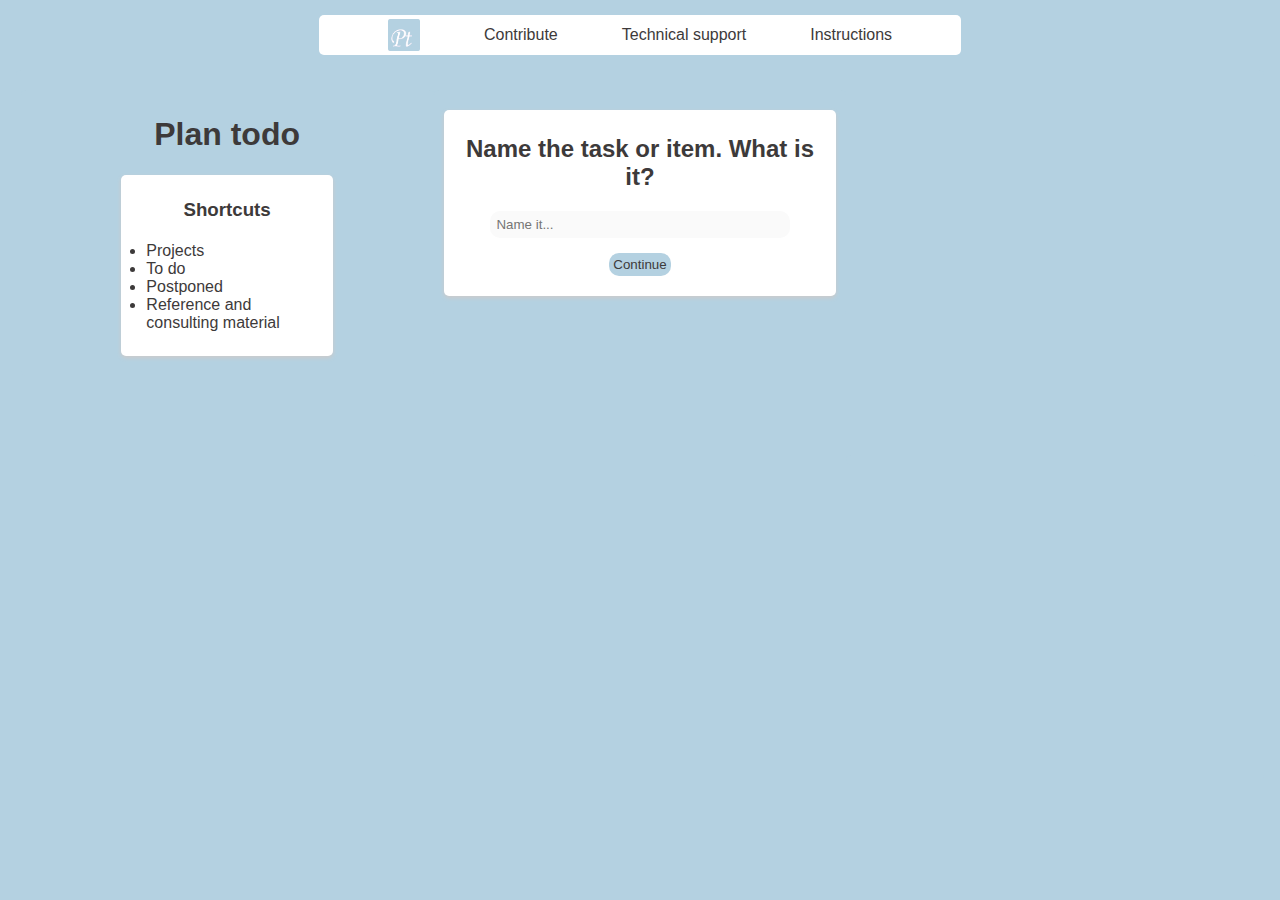
==== index plan todo.html @ 3b23b128 "applied animation to buttons, items and input" ====
<!DOCTYPE html>
<html lang="en">
<head>
    <meta charset="UTF-8">
    <meta http-equiv="X-UA-Compatible" content="IE=edge">
    <meta name="viewport" content="width=device-width, initial-scale=1.0">
    <!--favicon-->
    <link rel="apple-touch-icon" sizes="180x180" href="/apple-touch-icon.png">
    <link rel="icon" type="image/png" sizes="32x32" href="/favicon-32x32.png">
    <link rel="icon" type="image/png" sizes="16x16" href="/favicon-16x16.png">
    <link rel="manifest" href="/site.webmanifest">

    <title>Plan todo - the place to store all of your plans</title>
    <link rel="stylesheet" href="styles.css">
    <link rel="stylesheet" href="animations.css">
</head>

<body>
    <div class="topLinksSection">
        <img src="Plan todo logo.png" alt="plan todo logo">
        <li onclick="showOverlay(contributeOverlay)" >Contribute</li>
            <div class="overlay" id=contributeOverlayId>
                <div class="contributeOverlayContent">
                    <p>"Plan todo" is an effort by just one person,
                        if you want to support the development you can contribute
                        via the different methods found in the link below, 
                        also, you can help me by sharing the app 😉. 
                        I appreciate it greatly 🙏.</p>
                    <a href="http://paynest.app/carlos-zbent"> 💙 Contribute 🤑 </a>
                    <p style='color:#b4d1e1' > PS: The link above may be unfamiliar to you, that's ok. It is a pretty new app called Paynest, 
                        made by two good friends of mine. Think of it like a place to gather all of
                        your payment methods, quite useful if you think about it. </p>
                </div>
            </div>
        <li onclick="showOverlay(supportOverlay)" >Technical support</li>
            <div class="overlay" id='supportOverlayId'>
                <div class="supportOverlayContent">
                    <p>
                        You can report any issue,
                        consult any doubt, or even
                        suggest new features via the links below 📝.
                    </p>
                    <a href="http://t.me/plan_todo_app">Telegram 👩‍👩‍👧‍👦</a>
                    <a href="mailto:plantodo.app@gmail.com">E-mail 💌</a>
                    <a href="http://twitter.com/plan_todo_app">Twitter 🐥</a>
                </div>        
            </div>
        <li onclick="showOverlay(instructionsOverlay)" > Instructions </li>
            <div class="overlay" id='instructionsOverlayId'>
                <div class="instructionsOverlayContent">
                    <p>
                        🤔 Plan todo is based on a diagram created by David Allen. 
                        You can review it in his book "Getting things done".
                        You can advance through Plan todo to take
                        a better decision organizing your tasks and material, then 
                        finish on the adequate container for storing those tasks.
                        You can also skip the choise making and go straight to the 
                        container you want to work on 💻.
                        <br><br>
                        🗑 To delete an item simply click on it. When you load the page again it will be gone.
                        <br><br>
                        🙉 The possibility of editing the items is coming soon 🕖. Stay tuned 😁
                    </p>
                </div>
            </div>
    </div>
<div class="mainContainer"> <!--main div that contains the other three big containers-->
    <div class="leftContainer"> <!--left aligned big div that contains containers that go left of the main page flow-->
        <h1 class='page_header'>Plan todo</h1>
        <div class="shortcutsContainer">
            <h3 class="shortcutsHeader"> Shortcuts </h3>
            <ul>
                <a href="#projectsContainerId" onclick="projectsContainerId.style.display = 'block'"><li>Projects</li></a>
                <a href="#todosContainerId" onclick="todosContainerId.style.display = 'block'"><li>To do</li></a>
                <a href="#somedayTasksContainerId" onclick="somedayTasksContainerId.style.display = 'block'"><li>Postponed</li></a>
                <a href="#referenceMaterialContainerId" 
                    onclick="referenceMaterialContainerId.style.display = 'block'"><li>Reference and consulting material</li></a>
            </ul>
        </div>
        <div onclick='deleteProject()' class="projectsContainer" id='projectsContainerId'>
            <h3 class="projectsHeader">
                Projects
            </h3>
        </div>
    </div>
    <div class="centerContainer"> <!--centered big div that contains the main page flow-->
        <div class="taskNameDiv">
            <h2>Name the task or item. What is it?</h2>
            <form>
                <input type="text" name="Write here" id="taskName" placeholder="Name it...">
            </form>
            <button id="dropChooseActionSectionBt" onclick="dropSection(chooseActionSection)">
                Continue
            </button>
        </div>
        <div class="chooseActionSection" id='chooseActionSectionId'>
            <h2>Is it actionable? Can you work on it?</h2>
            <button id='dropTypeOfTaskSectionBtId'
            onclick="dropSection(typeOfTaskSection)">
                I'll work on it
            </button>
            <button id='dropNegativeActionSectionBtId'
            onclick="dropSection(negativeActionSection)">
                Not for now
            </button>
        </div>
            <div class='negativeActionSection' id="negativeActionSectionId">
                <h2>What's it's use, then?</h2>
                <button id='recycleBinBt'
                onclick=" dropSection(recycleBinContainer),
                throwAwayTask(taskNameField.value)">
                    I have no use for it
                </button>
                <button id='somedayMaybeBt'
                onclick=" dropSection(somedayTasksContainer),
                saveSomedayTask(taskNameField.value)">
                    Can't act on it now, maybe later
                </button>
                <button id='referenceMaterialBt'
                onclick="dropSection(referenceMaterialContainer), 
                saveReferenceTask(taskNameField.value)">
                    Further consult or revision
                </button>
            </div>
            <div id="typeOfTaskSectionId" class="typeOfTaskSection">
                <h2>What's the next action?</h2>
                <button id='projectBt' onclick="saveNewProject(taskNameField.value)">
                    It requires more than one action
                </button>
                <button id='actNowBt'
                onclick="dropSection(externalSoftwareLinksSection)">
                    I'll do it in less than two minutes
                </button>
                <button id='todoBt'
                onclick="saveNewTodo(taskNameField.value)">
                    I'll act on it as soon as I can
                </button>

                <div class="externalSoftwareLinksSection"
                id='externalSoftwareLinksSectionId'>
                <!-- this section is within the "type of task" section. but is only revealed when necessary -->
                    <ul id='externalSoftwareLinksUl'> <strong>Software útil</strong>
                        <li class='externalSoftwareLinksLi'>
                            Google Docs
                        </li>
                        <li class='externalSoftwareLinksLi'>
                            Notion
                        </li>
                        <li class='externalSoftwareLinksLi'>
                            Figma
                        </li>
                        <li class='externalSoftwareLinksLi'>
                            VS Code (web edition)
                        </li>
                        <li class='externalSoftwareLinksLi'>
                            Google Sheets
                        </li>
                        <li class='externalSoftwareLinksLi'>
                            Pixlr.com
                        </li>
                        <li class='externalSoftwareLinksLi'>
                            video editor
                        </li>
                    </ul>
                </div>

    </div>
    
    <div class="todosContainer" id='todosContainerId'>
        <h3 class="todosHeader">
            To do
        </h3>
        <ul id="todosParentListId" class='todosParentList' onclick="deleteTodo()">

        </ul>
    </div>
    </div>
    <div class="rightContainer">
        <div id="recycleBinContainerId" class='recycleBinContainer'>
            <h3 class="recycleBinHeader">
                Useless
            </h3>
            <ul id='recycleBinUl'>

            </ul>
        </div>
        <div id="somedayTasksContainerId" class='somedayTasksContainer'>
            <h3 class="somedayTaskContainerHeader">
                Postponed
            </h3>
            <ul id='somedayTasksUl' onclick="deleteSomedayTask()">

            </ul>
        </div>
        <div id="referenceMaterialContainerId" class='referenceMaterialContainer'>
            <h3 class='referenceMaterialContainerHeader'>
                Reference and consulting material
            </h3>
            <ul id='referenceMaterialUl' onclick="deleteReferenceTask()">

            </ul>
        </div>
    </div>
</div>        
<script src='script.js'></script>
</body>
</html>
---- styles.css ----
body {
    color: #3d3a3a;
    background-color: #b4d1e1;
    font-family: 'Segoe UI', Tahoma, Geneva, Verdana, sans-serif;
}
                                                /* GENERAL/COMMON STYLES */
div{ /* general div styles. meant to apply to container divs bc they should behave homogeneoulsy */
    position: relative;
    padding: 5px;
    height: fit-content;
    width: 95%;
    margin: 15px auto;
    box-shadow: 0px 2px 4px #cccaca; 
    background-color: white;
    border-radius: 5px;
}

button { /* general common button style, any specific style must be applied to the button at hand */
    display: block;
    margin: 15px auto;
    color: #3d3a3a;
    background-color: #b4d1e1;
    font-family: 'Segoe UI', Calibri, Tahoma, Verdana, sans-serif;
    border-width: 0px;
    padding: 4px;
    border-radius: 10px;
    cursor: pointer;
}
button:hover {
    background-color: #96b0be;
    box-shadow: 0px 3px 4px #cccaca;
    animation-name: raiseBt;
    animation-duration: 0.1s;
    animation-iteration-count: 1;
}
button:active {
    box-shadow: 0px 0px 0px 0px;
}

h2, h3 {
    text-align: center;
}
ul {
    padding: 3px 20px;
}

a {
    color: #3d3a3a;
    text-decoration: none;
}
a:hover {
    font-weight: 550;
}

                                                /* STYLE FOR THE BIG 4 CONTANER DIVS */
.mainContainer{
    width: 98%;
    min-height: 700px;
    height: fit-content;
    display: flex;
    align-content: space-between;
    background-color: #b4d1e1;
    box-shadow: 0px 0px 0px;
}
    .leftContainer{
        background-color: #b4d1e1;
        box-shadow: 0px 0px 0px;
    }
    .centerContainer {
        background-color: #b4d1e1;
        box-shadow: 0px 0px 0px;
    }
    .rightContainer {
        background-color: #b4d1e1;
        box-shadow: 0px 0px 0px;
        top: 365px;
}
                                                /* SECTION AND ITEM SPECIFIC STYLES */
.topLinksSection {
    display: flex;
    justify-content: space-evenly;
    align-items: center;
    margin: 15px auto;
    min-width: 35%;
    max-width: 50%;
    height: 30px;
    background-color: white;
    box-shadow: 0px 0px 0px;
}
    .topLinksSection img {
        width: 32px;
        height: 32px;
    }
    .topLinksSection li {
        display: inline;
        cursor: pointer;
    }
    .topLinksSection li:hover {
        font-weight:550;
    } 

    .overlay {
        position: fixed; /* Sit on top of the page content */
        display: none; /* Hidden by default */
        width: 100%; /* Full width (cover the whole page) */
        height: 100%; /* Full height (cover the whole page) */
        top: 0;
        left: 0;
        right: 0;
        bottom: 0;
        background-color: rgba(0,0,0,0.5); /* Black background with opacity */
        z-index: 2; /* Specify a stack order in case you're using a different order for other elements*/
        cursor: pointer; /* Add a pointer on hover */
    }
        .contributeOverlayContent, .supportOverlayContent
        , .suggestOverlayContent, .instructionsOverlayContent {
            position: absolute;
            top: 50%;
            left: 50%;
            font-size: 50px;
            color: white;
            transform: translate(-50%,-50%);
            -ms-transform: translate(-50%,-50%);
            width: 40%;
            height: fit-content;
            max-height: 60%;
            box-shadow: 0px 0px 0px 0px;
            padding: 15px;
            }
        .overlay p {
            font-size: 20px;
            color: #3d3a3a;
            text-align: justify;
        }
        .overlay a {
            font-size: 23px;
            display: block;
            width: fit-content;
            margin: 5px auto;
        }

.page_header {
    display: block;
    margin: 15px, auto;
    font-family: 'Monotype Corsiva', 'MV Boli', 'Segoe UI', Tahoma, Geneva, Verdana, sans-serif;
    text-align: center;
    color: #3d3a3a;
}
.shortcutsContainer {
    width: 50%;
}
#taskName {
    border-radius: 10px;
    border: 0px;
    padding: 6px;
    display: block;
    width: 75%;
    margin: 5px auto;
    background-color: #fafafa;
}
#taskName:hover {
    box-shadow: 0px 5px 6px #cccaca;
    border: 0px;
    animation-name: raiseInput;
    animation-duration: 0.2s;
    animation-iteration-count: 1;
}

#dropNegativeActionSectionBtId {
    background-color: #F8C9F3;
}
#dropNegativeActionSectionBtId:hover {
    background-color: #cfadd6;
}

#recycleBinBt {
    background-color: #FFA1A1;
}
#recycleBinBt:hover {
    background-color: #dd8989;
}

.newTodo, .newSomedayTask, .newReferenceMaterial, .newProject {
    background-color: #fafafa;
    padding: 5px;
    border-radius: 10px;
    display: inline-block;
    width: 100%;
    margin: 5px auto;
    text-align: center;
    cursor: pointer;
}
.newTodo:hover, .newSomedayTask:hover, .newReferenceMaterial:hover, .newProject:hover {
    box-shadow: 0px 1px 4px 1px #cccaca;
    animation: raiseItem;
    animation-duration: .1s;
    animation-iteration-count: 1;
}

.newTodoDeleted, .somedayTaskDeleted, .referenceMaterialDeleted, .newProjectDeleted { /* class to asign to a todo when clicked on, and deleted */
    text-decoration: line-through;
    padding: 5px;
    border-radius: 10px;
    color: #cccaca;
    display: inline-block;
    margin: 5px auto;
    width: 100%;
}

.chooseActionSection, .typeOfTaskSection, 
.negativeActionSection, .externalSoftwareLinksSection,
.recycleBinContainer, .somedayTasksContainer, .referenceMaterialContainer, 
.todosContainer, .projectsContainer {
    /*all of this sections share the method for hiding and appearing, hence, they have this common property*/
    display: none;
}

.projectsContainer {
    position: relative;
    top: 69px; /*this is to force the projects container to appear
    where it must, to the right of the button that calls it*/
    max-height: 340px;
}
---- animations.css ----
@keyframes raiseInput {
    from {box-shadow: 0px 2px 3px #cccaca;}
    to {box-shadow: 0px 5px 6px 0px #cccaca;}
}

@keyframes raiseBt {
    from {box-shadow: 0px 0px 0px #cccaca;}
    to {box-shadow: 0px 3px 4px #cccaca;}
}

@keyframes raiseItem {
    from {box-shadow: 0px 0px 0px 0px}
    to {box-shadow: 0px 1px 4px 1px #cccaca;}
}
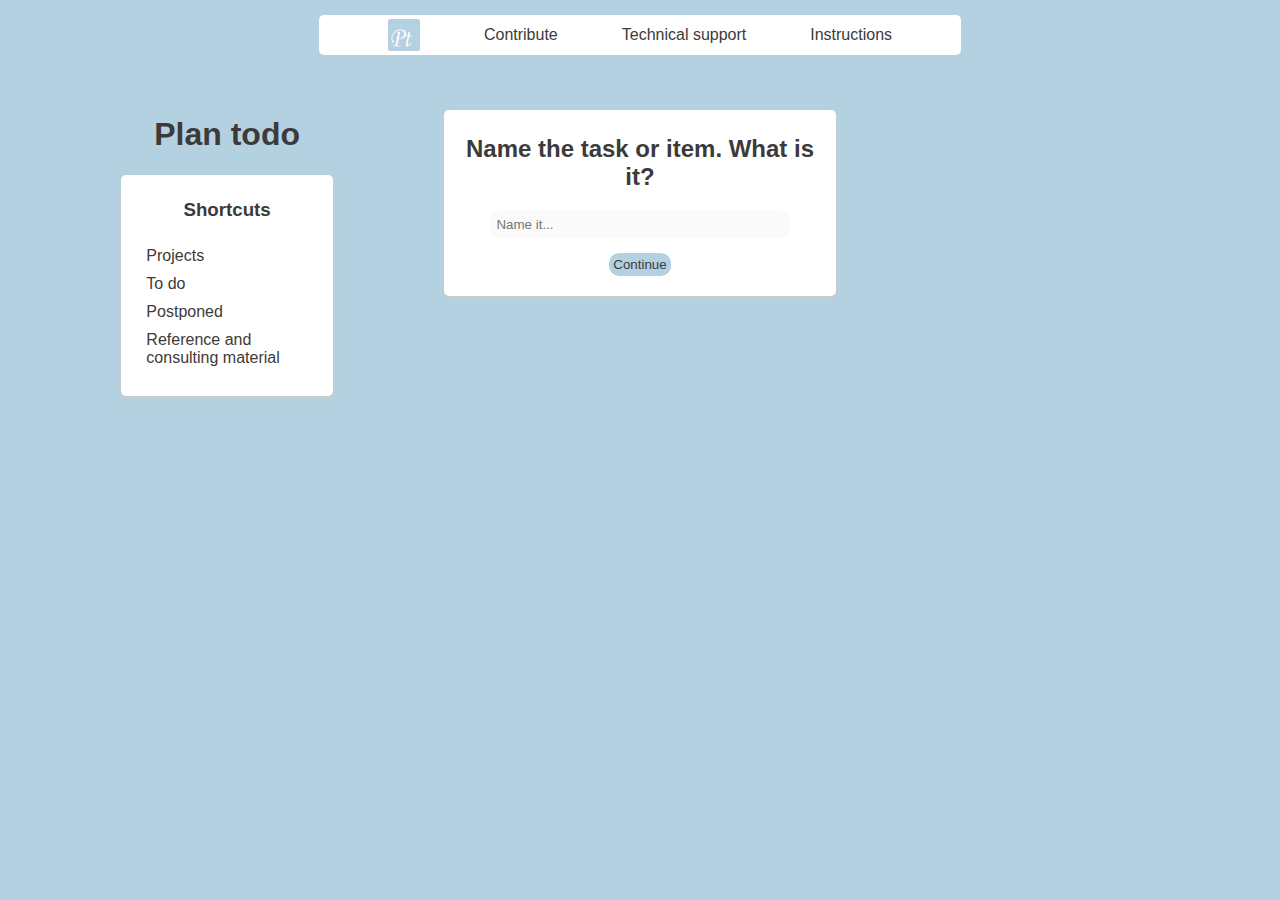
==== commit 70c45d8f: "improved shortcuts style" ====
--- a/index plan todo.html
+++ b/index plan todo.html
@@ -10,7 +10,7 @@
     <link rel="icon" type="image/png" sizes="16x16" href="/favicon-16x16.png">
     <link rel="manifest" href="/site.webmanifest">
 
-    <title>Plan todo - the place to store all of your plans</title>
+    <title>Plan todo - keep track of all your plans</title>
     <link rel="stylesheet" href="styles.css">
     <link rel="stylesheet" href="animations.css">
 </head>
--- a/styles.css
+++ b/styles.css
@@ -27,7 +27,7 @@
     cursor: pointer;
 }
 button:hover {
-    background-color: #96b0be;
+    /* background-color: #96b0be; */
     box-shadow: 0px 3px 4px #cccaca;
     animation-name: raiseBt;
     animation-duration: 0.1s;
@@ -148,6 +148,12 @@
 }
 .shortcutsContainer {
     width: 50%;
+    min-width: 30%;
+}
+.shortcutsContainer li {
+    display: inline-block;
+    width: 100%;
+    margin: 5px auto;
 }
 #taskName {
     border-radius: 10px;
@@ -169,15 +175,9 @@
 #dropNegativeActionSectionBtId {
     background-color: #F8C9F3;
 }
-#dropNegativeActionSectionBtId:hover {
-    background-color: #cfadd6;
-}
 
 #recycleBinBt {
     background-color: #FFA1A1;
-}
-#recycleBinBt:hover {
-    background-color: #dd8989;
 }
 
 .newTodo, .newSomedayTask, .newReferenceMaterial, .newProject {
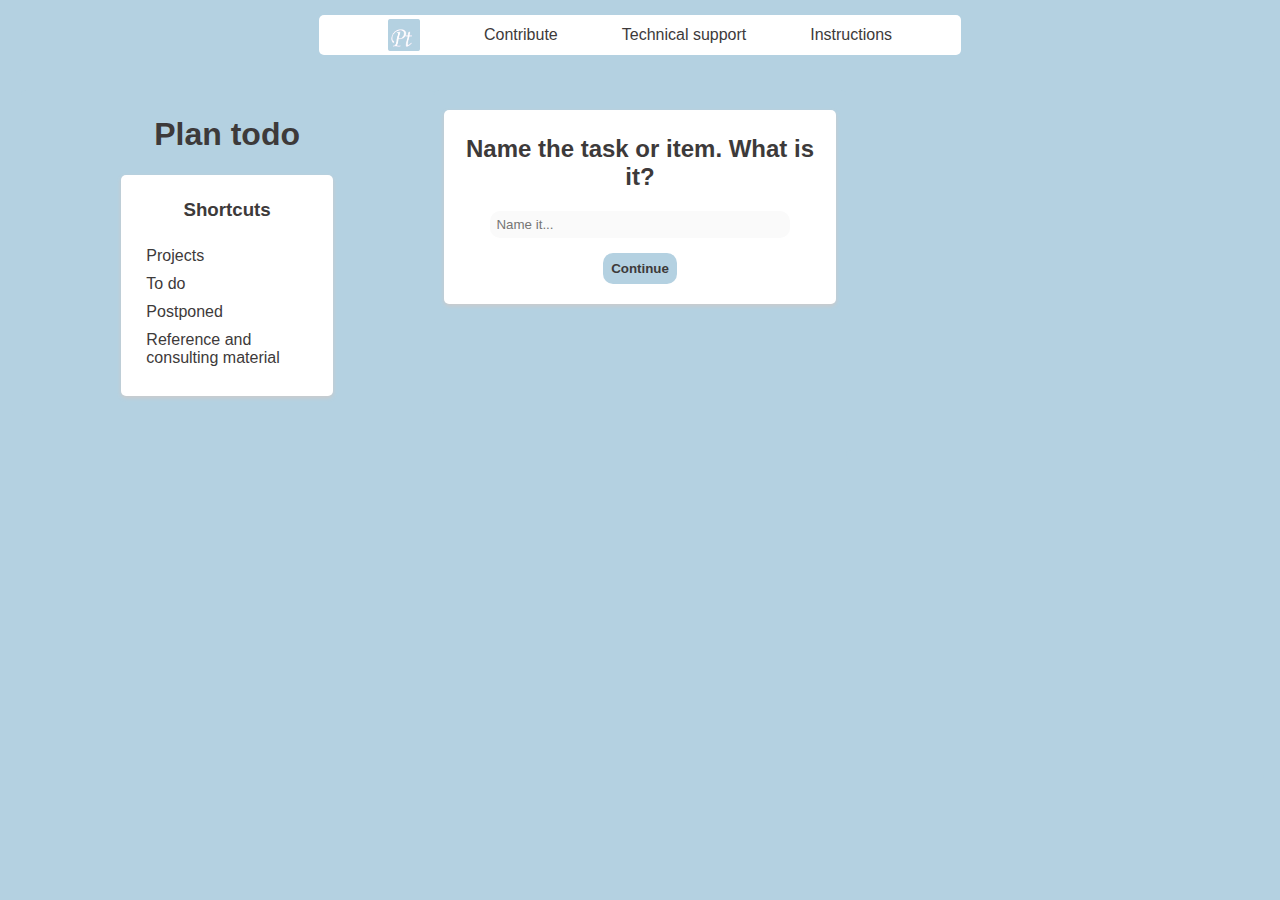
==== commit 5cfd774a: "added animation to sections" ====
--- a/index plan todo.html
+++ b/index plan todo.html
@@ -159,7 +159,7 @@
                             Pixlr.com
                         </li>
                         <li class='externalSoftwareLinksLi'>
-                            video editor
+                            Canva.com
                         </li>
                     </ul>
                 </div>
--- a/styles.css
+++ b/styles.css
@@ -21,8 +21,9 @@
     color: #3d3a3a;
     background-color: #b4d1e1;
     font-family: 'Segoe UI', Calibri, Tahoma, Verdana, sans-serif;
+    font-weight: 600;
     border-width: 0px;
-    padding: 4px;
+    padding: 8px;
     border-radius: 10px;
     cursor: pointer;
 }
@@ -73,7 +74,7 @@
     .rightContainer {
         background-color: #b4d1e1;
         box-shadow: 0px 0px 0px;
-        top: 365px;
+        top: 360px;
 }
                                                 /* SECTION AND ITEM SPECIFIC STYLES */
 .topLinksSection {
@@ -108,9 +109,9 @@
         left: 0;
         right: 0;
         bottom: 0;
+        margin-top: 0;
         background-color: rgba(0,0,0,0.5); /* Black background with opacity */
-        z-index: 2; /* Specify a stack order in case you're using a different order for other elements*/
-        cursor: pointer; /* Add a pointer on hover */
+        z-index: 2; /* Specify a stack order in case you're using a different order for other elements*/        
     }
         .contributeOverlayContent, .supportOverlayContent
         , .suggestOverlayContent, .instructionsOverlayContent {
@@ -122,10 +123,10 @@
             transform: translate(-50%,-50%);
             -ms-transform: translate(-50%,-50%);
             width: 40%;
-            height: fit-content;
-            max-height: 60%;
+            max-height: fit-content;
+            /* height: 60%; */
             box-shadow: 0px 0px 0px 0px;
-            padding: 15px;
+            padding: 25px;
             }
         .overlay p {
             font-size: 20px;
@@ -205,6 +206,7 @@
     display: inline-block;
     margin: 5px auto;
     width: 100%;
+    text-align: center;
 }
 
 .chooseActionSection, .typeOfTaskSection, 
@@ -213,11 +215,14 @@
 .todosContainer, .projectsContainer {
     /*all of this sections share the method for hiding and appearing, hence, they have this common property*/
     display: none;
+    animation-name: appearSection;
+    animation-duration: .1s;
+    animation-iteration-count: 1;
 }
 
 .projectsContainer {
     position: relative;
-    top: 69px; /*this is to force the projects container to appear
+    top: 38px; /*this is to force the projects container to appear
     where it must, to the right of the button that calls it*/
     max-height: 340px;
 }--- a/animations.css
+++ b/animations.css
@@ -11,4 +11,9 @@
 @keyframes raiseItem {
     from {box-shadow: 0px 0px 0px 0px}
     to {box-shadow: 0px 1px 4px 1px #cccaca;}
+}
+
+@keyframes appearSection {
+    from {opacity: .1; width: 70%;}
+    to {opacity: 1;width: 95%;}
 }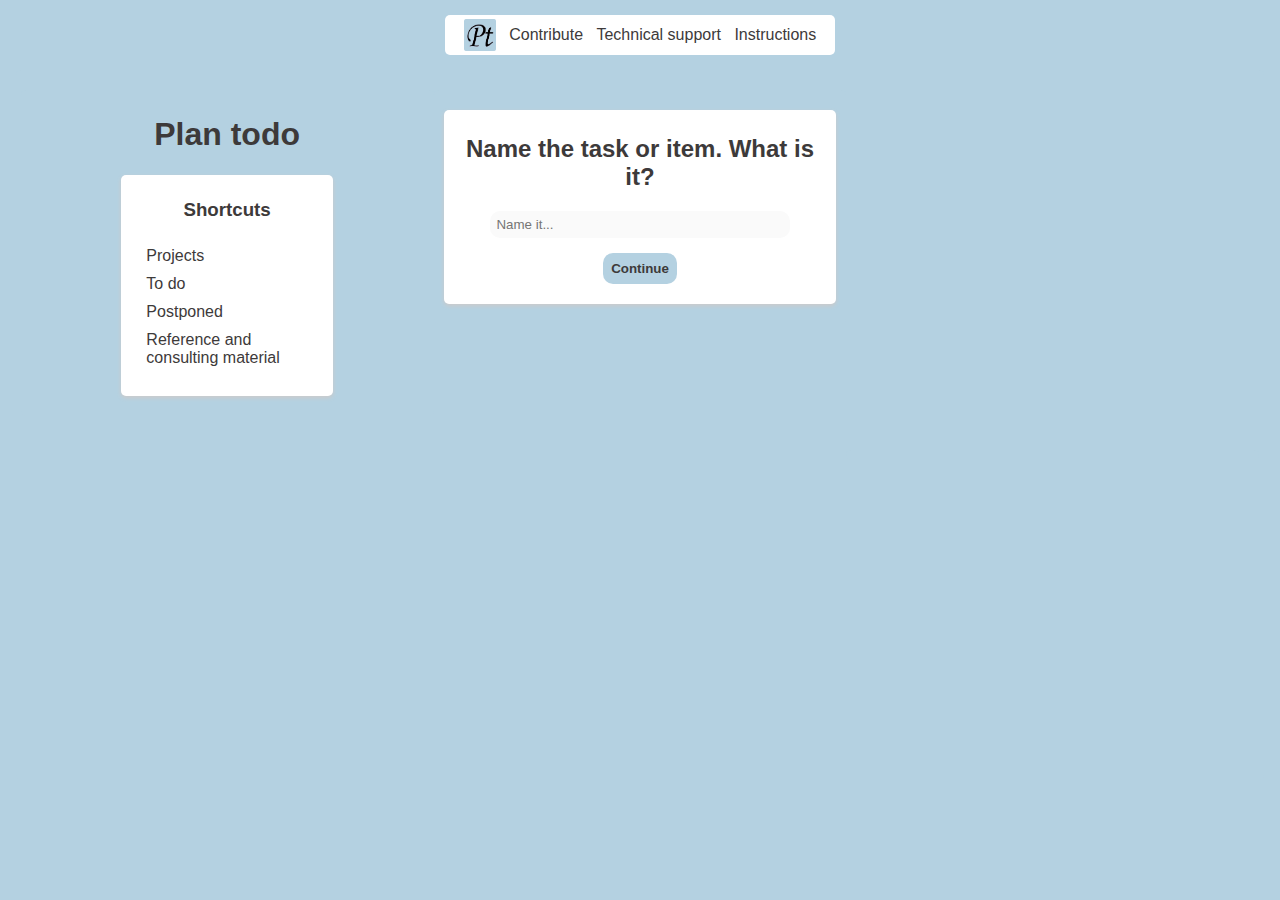
==== commit 65a72803: "finished instructions" ====
--- a/index plan todo.html
+++ b/index plan todo.html
@@ -17,7 +17,7 @@
 
 <body>
     <div class="topLinksSection">
-        <img src="Plan todo logo.png" alt="plan todo logo">
+        <img src="Plan todo logo para favicon.png" alt="plan todo logo">
         <li onclick="showOverlay(contributeOverlay)" >Contribute</li>
             <div class="overlay" id=contributeOverlayId>
                 <div class="contributeOverlayContent">
@@ -26,7 +26,7 @@
                         via the different methods found in the link below, 
                         also, you can help me by sharing the app 😉. 
                         I appreciate it greatly 🙏.</p>
-                    <a href="http://paynest.app/carlos-zbent"> 💙 Contribute 🤑 </a>
+                    <a href="http://paynest.app/carlos-zbent" target="_blank"> 💙 Contribute 🤑 </a>
                     <p style='color:#b4d1e1' > PS: The link above may be unfamiliar to you, that's ok. It is a pretty new app called Paynest, 
                         made by two good friends of mine. Think of it like a place to gather all of
                         your payment methods, quite useful if you think about it. </p>
@@ -40,26 +40,43 @@
                         consult any doubt, or even
                         suggest new features via the links below 📝.
                     </p>
-                    <a href="http://t.me/plan_todo_app">Telegram 👩‍👩‍👧‍👦</a>
-                    <a href="mailto:plantodo.app@gmail.com">E-mail 💌</a>
-                    <a href="http://twitter.com/plan_todo_app">Twitter 🐥</a>
+                    <a href="http://t.me/plan_todo_app" target="_blank">Telegram 👩‍👩‍👧‍👦</a>
+                    <a href="mailto:plantodo.app@gmail.com" target="_blank">E-mail 💌</a>
+                    <!-- <a href="http://twitter.com/plan_todo_app" target="_blank">Twitter 🐥</a> -->
                 </div>        
             </div>
         <li onclick="showOverlay(instructionsOverlay)" > Instructions </li>
             <div class="overlay" id='instructionsOverlayId'>
                 <div class="instructionsOverlayContent">
                     <p>
-                        🤔 Plan todo is based on a diagram created by David Allen. 
+                        🤔 <b>Plan todo</b> is based on a diagram created by David Allen. 
                         You can review it in his book "Getting things done".
                         You can advance through Plan todo to take
                         a better decision organizing your tasks and material, then 
                         finish on the adequate container for storing those tasks.
                         You can also skip the choise making and go straight to the 
-                        container you want to work on 💻.
-                        <br><br>
-                        🗑 To delete an item simply click on it. When you load the page again it will be gone.
-                        <br><br>
-                        🙉 The possibility of editing the items is coming soon 🕖. Stay tuned 😁
+                        container you want to work on.
+                        <br><br>
+                        It can be confusing at first, so let me tell you
+                        <b>how I use it</b>, and the other way I find it can be useful. Personally, I use it to 
+                        keep track of everything about a specific project, the following steps and the 
+                        upcoming tasks for example. But it is also useful as a typical to do app, with the 
+                        added functionality of reference material, and the simplicity of classifying your
+                        stuff by the choice making system 🤓. I'm sure there are other interesting uses you 
+                        will find though, and when you do, please share 🧐.
+                        <br><br>
+                        💻 If you come to the decision to <b>start working</b> on the issue right 
+                        at the moment, you'll have some useful links available. More functionality 
+                        on this coming soon 📅.
+                        <br><br>
+                        🚮 If, at the moment of choosing, you decide that <b>the stuff is not useful</b> at all, 
+                        it'll go to the "Useless" container. From there, it can not be saved or retrieved,
+                         so choose carefully. 
+                        <br><br>
+                        🗑 To <b>delete</b> an item from one of the containers, 
+                        simply click on it. When you load the page again it will be gone ❌.
+                        <br><br>
+                        🙉 The possibility of <b>editing</b> the items is coming soon 🕖. Stay tuned 😁
                     </p>
                 </div>
             </div>
@@ -139,27 +156,28 @@
                 <div class="externalSoftwareLinksSection"
                 id='externalSoftwareLinksSectionId'>
                 <!-- this section is within the "type of task" section. but is only revealed when necessary -->
-                    <ul id='externalSoftwareLinksUl'> <strong>Software útil</strong>
-                        <li class='externalSoftwareLinksLi'>
-                            Google Docs
-                        </li>
-                        <li class='externalSoftwareLinksLi'>
-                            Notion
-                        </li>
-                        <li class='externalSoftwareLinksLi'>
-                            Figma
-                        </li>
-                        <li class='externalSoftwareLinksLi'>
-                            VS Code (web edition)
-                        </li>
-                        <li class='externalSoftwareLinksLi'>
-                            Google Sheets
-                        </li>
-                        <li class='externalSoftwareLinksLi'>
-                            Pixlr.com
-                        </li>
-                        <li class='externalSoftwareLinksLi'>
-                            Canva.com
+                    <ul id='externalSoftwareLinksUl'>
+                         <h3>Useful software</h3>
+                        <li class='externalSoftwareLinksLi'>
+                            <a href="http://docs.google.com" target="_blank"> Google Docs ⤴</a>
+                        </li>
+                        <li class='externalSoftwareLinksLi'>
+                            <a href="http://notion.so" target="_blank"> Notion ⤴ </a>
+                        </li>
+                        <li class='externalSoftwareLinksLi'>
+                            <a href="http://figma.com" target="_blank"> Figma ⤴</a>
+                        </li>
+                        <li class='externalSoftwareLinksLi'>
+                            <a href="http://vscode.dev" target="_blank"> VS Code (web edition) ⤴</a>
+                        </li>
+                        <li class='externalSoftwareLinksLi'>
+                            <a href="http://sheets.google.com" target="_blank"> Google Sheets ⤴</a>
+                        </li>
+                        <li class='externalSoftwareLinksLi'>
+                            <a href="http://pixlr.com" target="_blank"> pixlr.com ⤴</a>
+                        </li>
+                        <li class='externalSoftwareLinksLi'>
+                            <a href="http://canva.com" target="_blank"> canva.com ⤴</a>
                         </li>
                     </ul>
                 </div>
--- a/styles.css
+++ b/styles.css
@@ -82,8 +82,8 @@
     justify-content: space-evenly;
     align-items: center;
     margin: 15px auto;
-    min-width: 35%;
-    max-width: 50%;
+    /* min-width: 25%; */
+    max-width: 30%;
     height: 30px;
     background-color: white;
     box-shadow: 0px 0px 0px;
@@ -113,6 +113,9 @@
         background-color: rgba(0,0,0,0.5); /* Black background with opacity */
         z-index: 2; /* Specify a stack order in case you're using a different order for other elements*/        
     }
+        .instructionsOverlayContent, .contributeOverlayContent {
+            overflow-y: scroll;
+        }
         .contributeOverlayContent, .supportOverlayContent
         , .suggestOverlayContent, .instructionsOverlayContent {
             position: absolute;
@@ -123,7 +126,7 @@
             transform: translate(-50%,-50%);
             -ms-transform: translate(-50%,-50%);
             width: 40%;
-            max-height: fit-content;
+            max-height: 70%;
             /* height: 60%; */
             box-shadow: 0px 0px 0px 0px;
             padding: 25px;
@@ -172,6 +175,9 @@
     animation-duration: 0.2s;
     animation-iteration-count: 1;
 }
+#taskName:focus {
+    background-color: #fff;
+}
 
 #dropNegativeActionSectionBtId {
     background-color: #F8C9F3;
@@ -179,6 +185,13 @@
 
 #recycleBinBt {
     background-color: #FFA1A1;
+}
+
+.externalSoftwareLinksLi {
+    width: 100%;
+    display: inline-block;
+    text-align: center;
+    margin: 5px auto;
 }
 
 .newTodo, .newSomedayTask, .newReferenceMaterial, .newProject {
@@ -192,7 +205,7 @@
     cursor: pointer;
 }
 .newTodo:hover, .newSomedayTask:hover, .newReferenceMaterial:hover, .newProject:hover {
-    box-shadow: 0px 1px 4px 1px #cccaca;
+    box-shadow: 0px 1px 3px 1px #cccaca;
     animation: raiseItem;
     animation-duration: .1s;
     animation-iteration-count: 1;
@@ -225,4 +238,11 @@
     top: 38px; /*this is to force the projects container to appear
     where it must, to the right of the button that calls it*/
     max-height: 340px;
+}
+
+#recycleBinUl li {
+    width: 100%;
+    display: inline-block;
+    text-align: center;
+    margin: 5px auto;
 }